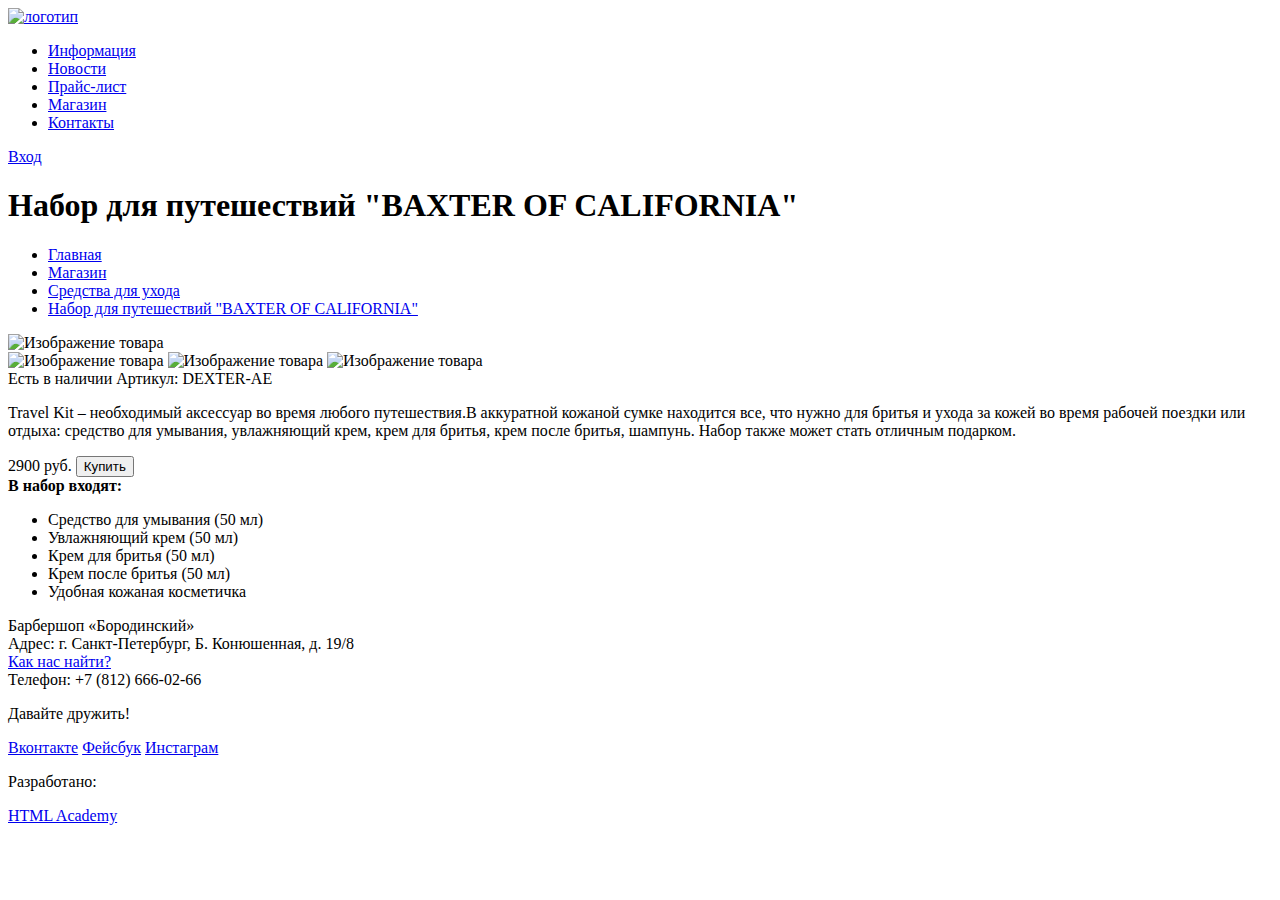
==== Item.html @ 91f65953 "тренировка разметки 1" ====
<!DOCTYPE html>
<html lang="en">
<head>
    <meta charset="UTF-8">
    <title>Тренировка разметки №1</title>
    <link rel="stylesheet" href="#">
</head>
<body>
    <header class="main-header">
        <div class="container">
            <nav class="main-navigation">
                <div class="logo">
                    <a href="#"><img src="http://placehold.it/150x100" alt="логотип"></a> 
                </div>
                <ul>
                    <li><a href="#">Информация</a></li>
                    <li><a href="#">Новости</a></li>
                    <li><a href="#">Прайс-лист</a></li>
                    <li><a href="#">Магазин</a></li>
                    <li><a href="#">Контакты</a></li>
                </ul>
            </nav>
            <div class="user-block">
                <a class="login" href="#">Вход</a>
            </div>
        </div>
    </header>
    <main>
       <h1>Набор для путешествий "BAXTER OF CALIFORNIA"</h1>
       <div class="breadcrumbs"> 
            <ul>
                <li><a href="#">Главная</a></li>
                <li><a href="#">Магазин</a></li>
                <li><a href="#">Средства для ухода</a></li>
                <li><a href="#">Набор для путешествий "BAXTER OF CALIFORNIA"</a></li>
            </ul>
        </div>
        <section class="item-image">
            <img src="http://placehold.it/150x100" alt="Изображение товара">
        </section>
        <section class="item-images">
            <img src="http://placehold.it/150x100" alt="Изображение товара">
            <img src="http://placehold.it/150x100" alt="Изображение товара">
            <img src="http://placehold.it/150x100" alt="Изображение товара">
        </section>
        <section class="item-description">
            <span class="item-avalable">Есть в наличии</span>
            <span class="item-article">Артикул: DEXTER-AE</span>
            <p>Travel Kit – необходимый аксессуар во время любого путешествия.В аккуратной кожаной сумке находится все, что нужно для бритья и ухода за кожей во время рабочей поездки или отдыха: средство для умывания, увлажняющий крем, крем для бритья, крем после бритья, шампунь. Набор также может стать отличным подарком. </p>
        </section>
        <section class="item-price"> 
             2900 руб.
             <button>Купить</button>
        </section>
        <section class="item-set">
           <b>В набор входят:</b>
            <ul>
                <li>Средство для умывания (50 мл)</li>
                <li>Увлажняющий крем (50 мл)</li>
                <li>Крем для бритья (50 мл)</li>
                <li>Крем после бритья (50 мл)</li>
                <li>Удобная кожаная косметичка</li>
            </ul>
        </section>
    </main>
     <footer class="main-footer">
        <div class="container">
            <section class="footer-contacts">
                 Барбершоп «Бородинский»<br>
                Адрес: г. Санкт-Петербург, Б. Конюшенная, д. 19/8<br>
                <a href="#">Как нас найти?</a><br>
                Телефон: +7 (812) 666-02-66
            </section>
            <section class="footer-social">
                <p>Давайте дружить!</p>
                <a class="social-btn social-btn-vk" href="#">Вконтакте</a>
                <a class="social-btn social-btn-fb" href="#">Фейсбук</a>
                <a class="social-btn social-btn-inst" href="#">Инстаграм</a>
            </section>
            <section class="footer-copyright">
                <p>Разработано:</p>
                <a class="btn" href="https://htmlacademy.ru">HTML Academy</a>
            </section>
      </div>
    </footer>
</body>
</html>
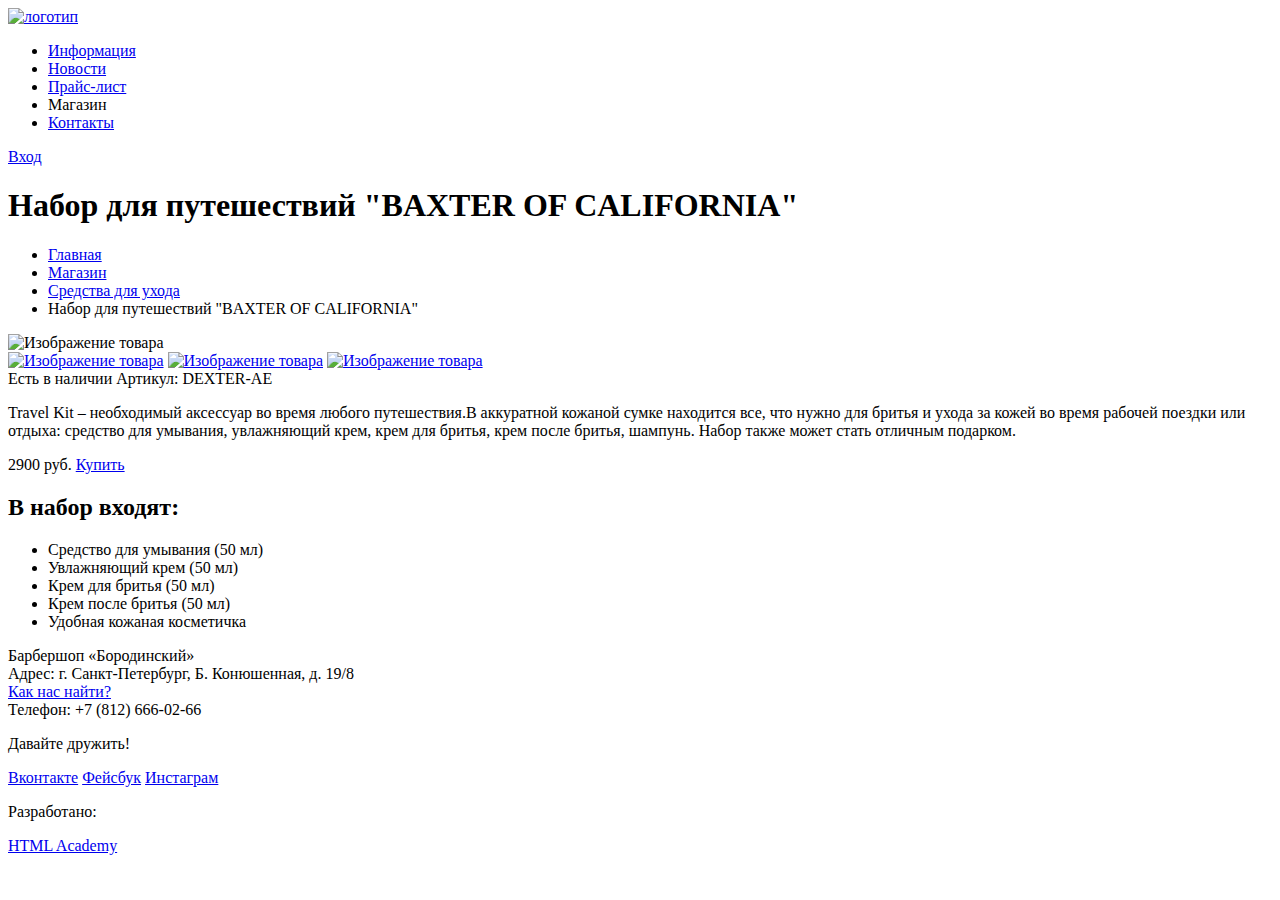
==== commit 30552cf6: "1" ====
--- a/Item.html
+++ b/Item.html
@@ -1,8 +1,8 @@
 <!DOCTYPE html>
-<html lang="en">
+<html lang="ru">
 <head>
     <meta charset="UTF-8">
-    <title>Тренировка разметки №1</title>
+    <title>Набор для путешествий "BAXTER OF CALIFORNIA"</title>
     <link rel="stylesheet" href="#">
 </head>
 <body>
@@ -16,7 +16,7 @@
                     <li><a href="#">Информация</a></li>
                     <li><a href="#">Новости</a></li>
                     <li><a href="#">Прайс-лист</a></li>
-                    <li><a href="#">Магазин</a></li>
+                    <li class="main-navigation-active"><a>Магазин</a></li>
                     <li><a href="#">Контакты</a></li>
                 </ul>
             </nav>
@@ -26,42 +26,42 @@
         </div>
     </header>
     <main>
-       <h1>Набор для путешествий "BAXTER OF CALIFORNIA"</h1>
-       <div class="breadcrumbs"> 
-            <ul>
+        <div class="container">
+            <h1>Набор для путешествий "BAXTER OF CALIFORNIA"</h1> 
+            <ul class="breadcrumbs">
                 <li><a href="#">Главная</a></li>
                 <li><a href="#">Магазин</a></li>
                 <li><a href="#">Средства для ухода</a></li>
-                <li><a href="#">Набор для путешествий "BAXTER OF CALIFORNIA"</a></li>
+                <li class="breadcrumbs-active"><a>Набор для путешествий "BAXTER OF CALIFORNIA"</a></li>
             </ul>
+            <section class="item-image">
+                <img src="http://placehold.it/150x100" alt="Изображение товара">
+            </section>
+            <section class="item-images">
+                <a href="#"><img src="http://placehold.it/150x100" alt="Изображение товара"></a>
+                <a href="#"><img src="http://placehold.it/150x100" alt="Изображение товара"></a>
+                <a href="#"><img src="http://placehold.it/150x100" alt="Изображение товара"></a>
+            </section>
+            <section class="item-description">
+                <span class="item-avalable">Есть в наличии</span>
+                <span class="item-article">Артикул: DEXTER-AE</span>
+                <p>Travel Kit – необходимый аксессуар во время любого путешествия.В аккуратной кожаной сумке находится все, что нужно для бритья и ухода за кожей во время рабочей поездки или отдыха: средство для умывания, увлажняющий крем, крем для бритья, крем после бритья, шампунь. Набор также может стать отличным подарком. </p>
+            </section>
+            <div class="item-price"> 
+                2900 руб.
+                <a href="#">Купить</a>
+            </div>
+            <section class="item-set">
+                <h2>В набор входят:</h2>
+                <ul class="item-set-list">
+                    <li>Средство для умывания (50 мл)</li>
+                    <li>Увлажняющий крем (50 мл)</li>
+                    <li>Крем для бритья (50 мл)</li>
+                    <li>Крем после бритья (50 мл)</li>
+                    <li>Удобная кожаная косметичка</li>
+                </ul>
+            </section>
         </div>
-        <section class="item-image">
-            <img src="http://placehold.it/150x100" alt="Изображение товара">
-        </section>
-        <section class="item-images">
-            <img src="http://placehold.it/150x100" alt="Изображение товара">
-            <img src="http://placehold.it/150x100" alt="Изображение товара">
-            <img src="http://placehold.it/150x100" alt="Изображение товара">
-        </section>
-        <section class="item-description">
-            <span class="item-avalable">Есть в наличии</span>
-            <span class="item-article">Артикул: DEXTER-AE</span>
-            <p>Travel Kit – необходимый аксессуар во время любого путешествия.В аккуратной кожаной сумке находится все, что нужно для бритья и ухода за кожей во время рабочей поездки или отдыха: средство для умывания, увлажняющий крем, крем для бритья, крем после бритья, шампунь. Набор также может стать отличным подарком. </p>
-        </section>
-        <section class="item-price"> 
-             2900 руб.
-             <button>Купить</button>
-        </section>
-        <section class="item-set">
-           <b>В набор входят:</b>
-            <ul>
-                <li>Средство для умывания (50 мл)</li>
-                <li>Увлажняющий крем (50 мл)</li>
-                <li>Крем для бритья (50 мл)</li>
-                <li>Крем после бритья (50 мл)</li>
-                <li>Удобная кожаная косметичка</li>
-            </ul>
-        </section>
     </main>
      <footer class="main-footer">
         <div class="container">
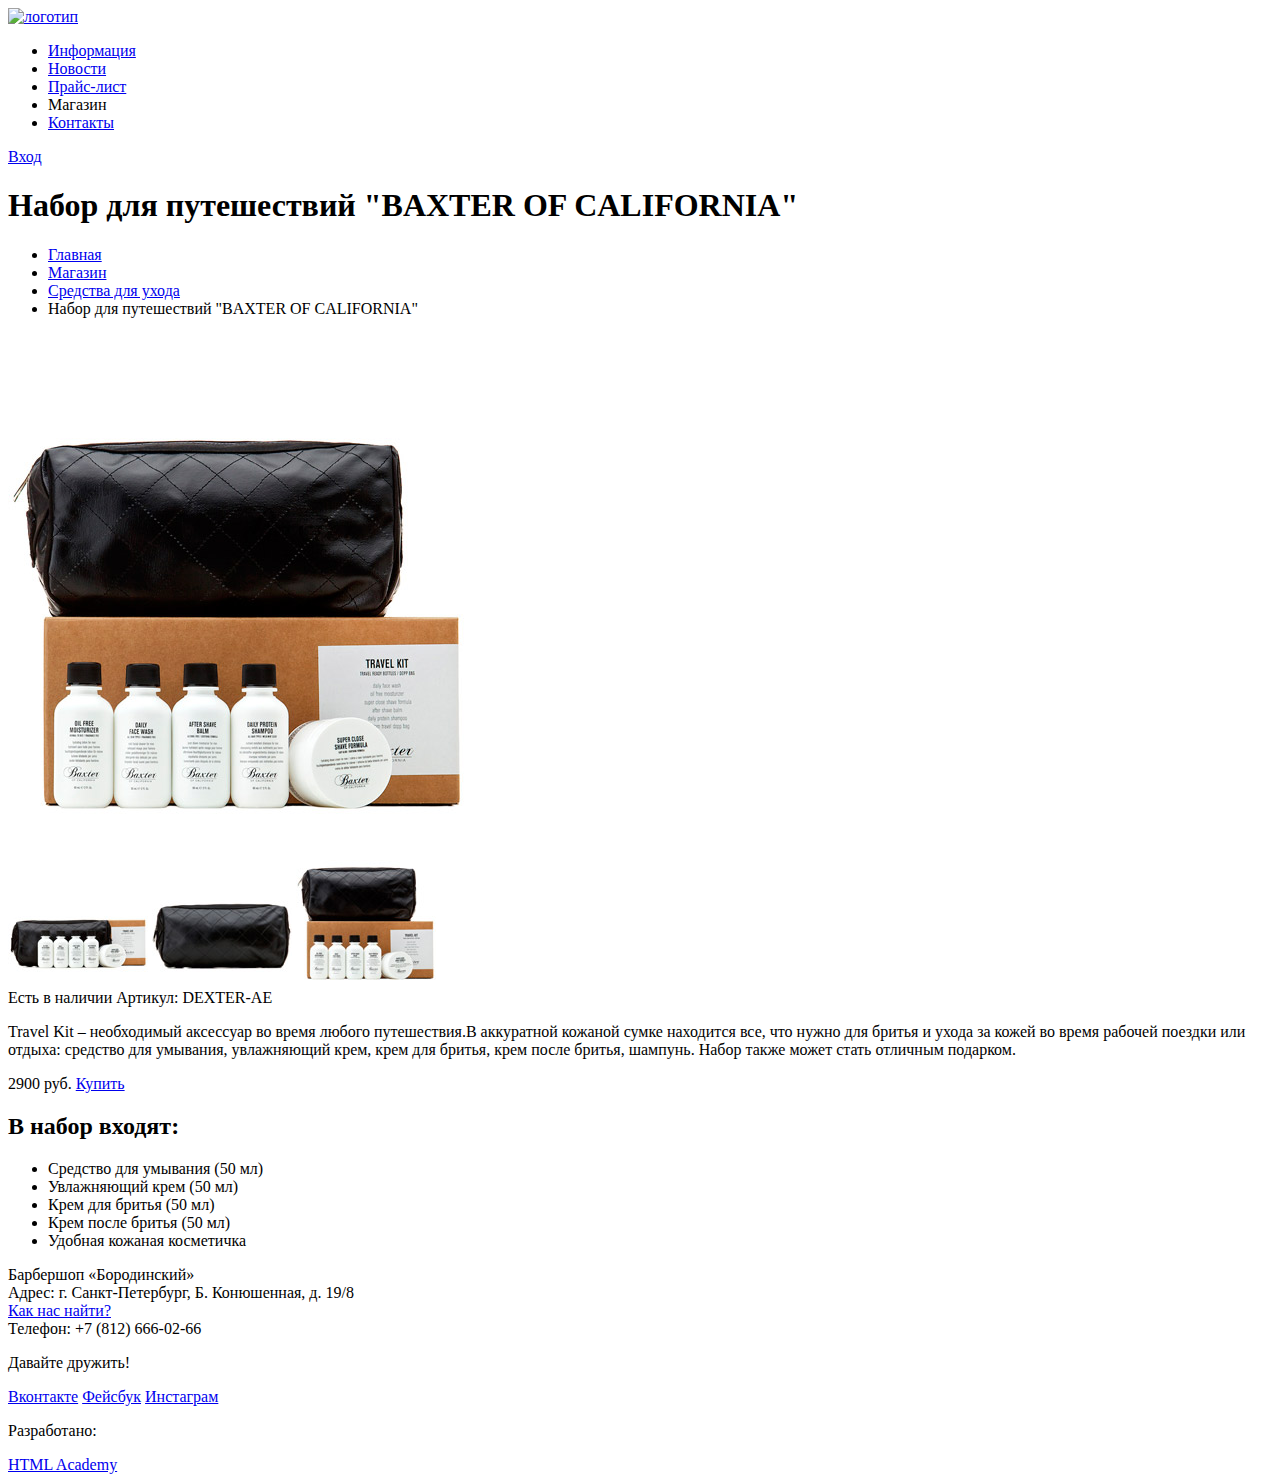
==== commit 30373fe6: "стили" ====
--- a/Item.html
+++ b/Item.html
@@ -3,14 +3,14 @@
 <head>
     <meta charset="UTF-8">
     <title>Набор для путешествий "BAXTER OF CALIFORNIA"</title>
-    <link rel="stylesheet" href="#">
+    <link rel="stylesheet" href="css/style.css">
 </head>
 <body>
     <header class="main-header">
         <div class="container">
             <nav class="main-navigation">
                 <div class="logo">
-                    <a href="#"><img src="http://placehold.it/150x100" alt="логотип"></a> 
+                    <a href="#"><img src="img/item/logo.png" alt="логотип"></a> 
                 </div>
                 <ul>
                     <li><a href="#">Информация</a></li>
@@ -35,12 +35,12 @@
                 <li class="breadcrumbs-active"><a>Набор для путешествий "BAXTER OF CALIFORNIA"</a></li>
             </ul>
             <section class="item-image">
-                <img src="http://placehold.it/150x100" alt="Изображение товара">
+                <img src="img/item/item-big.jpg" alt="Изображение товара">
             </section>
             <section class="item-images">
-                <a href="#"><img src="http://placehold.it/150x100" alt="Изображение товара"></a>
-                <a href="#"><img src="http://placehold.it/150x100" alt="Изображение товара"></a>
-                <a href="#"><img src="http://placehold.it/150x100" alt="Изображение товара"></a>
+                <a href="#"><img src="img/item/item-mini-1.jpg" alt="Изображение товара"></a>
+                <a href="#"><img src="img/item/item-mini-2.jpg" alt="Изображение товара"></a>
+                <a href="#"><img src="img/item/item-mini-3.jpg" alt="Изображение товара"></a>
             </section>
             <section class="item-description">
                 <span class="item-avalable">Есть в наличии</span>
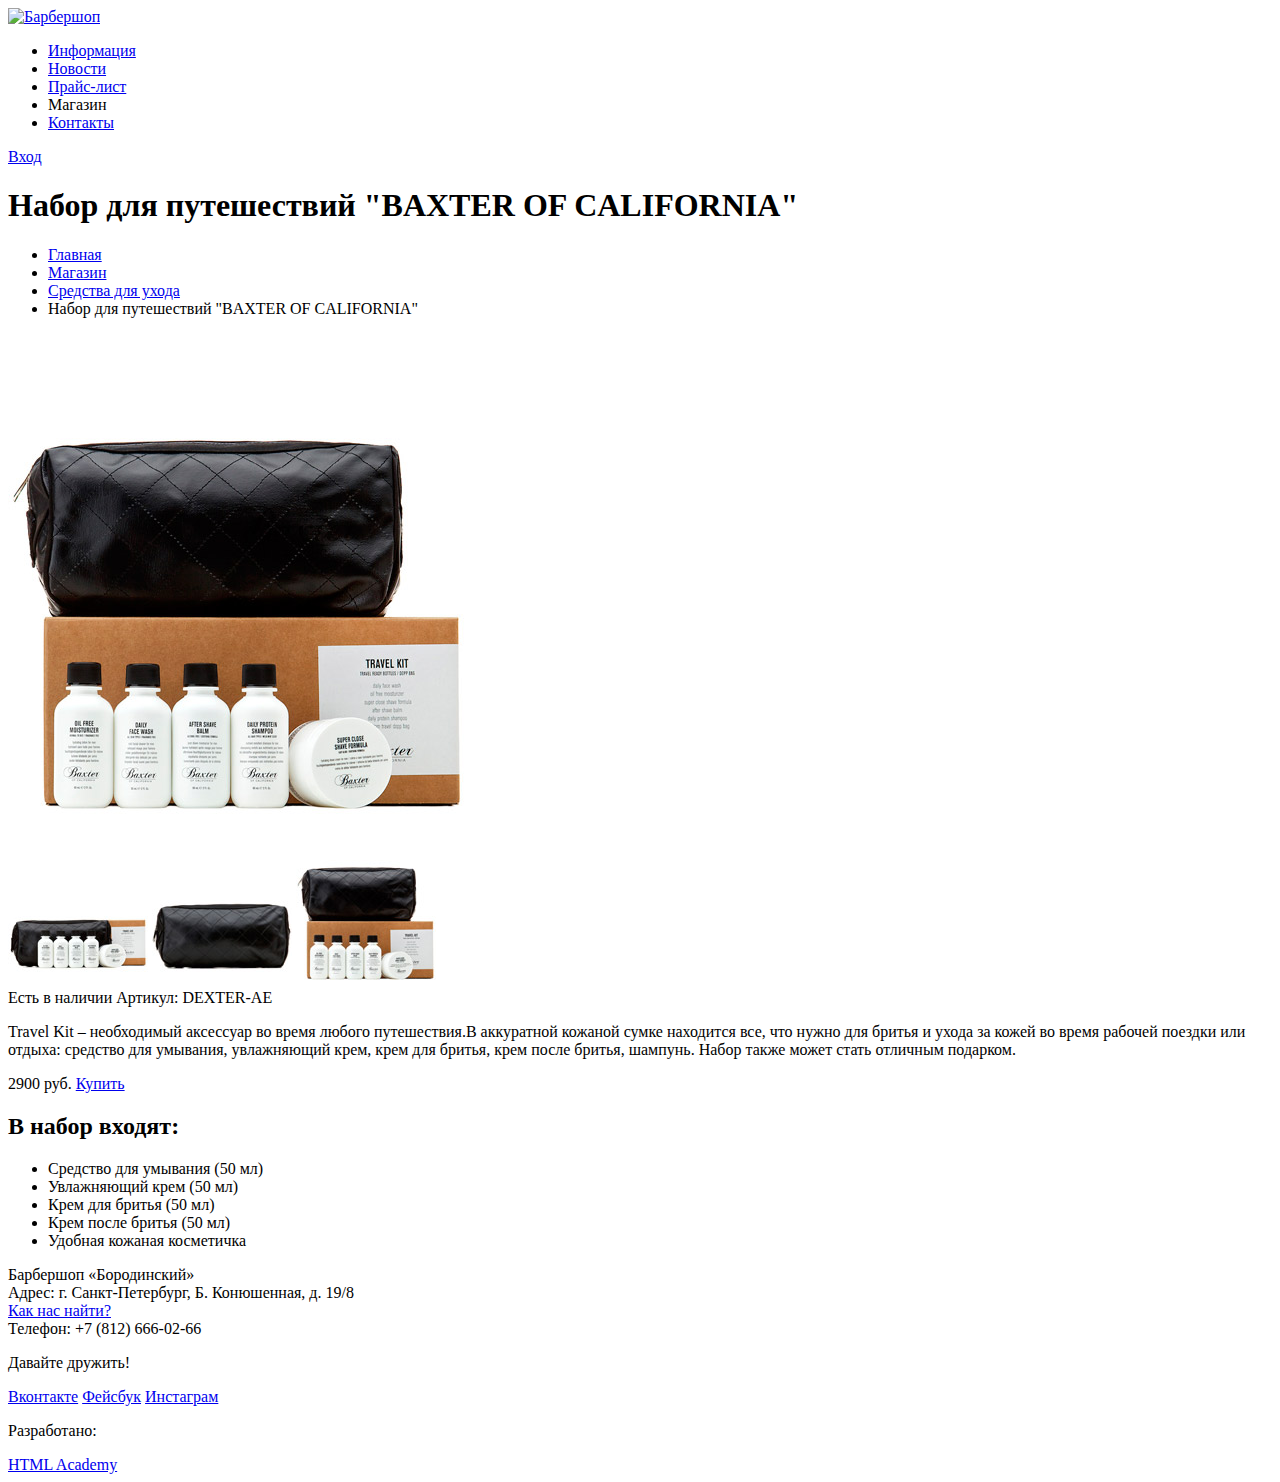
==== commit aea79b7c: "logo" ====
--- a/Item.html
+++ b/Item.html
@@ -10,7 +10,7 @@
         <div class="container">
             <nav class="main-navigation">
                 <div class="logo">
-                    <a href="#"><img src="img/item/logo.png" alt="логотип"></a> 
+                    <a href="#"><img src="img/item/logo.png" width="111" height="24" alt="Барбершоп"></a> 
                 </div>
                 <ul>
                     <li><a href="#">Информация</a></li>
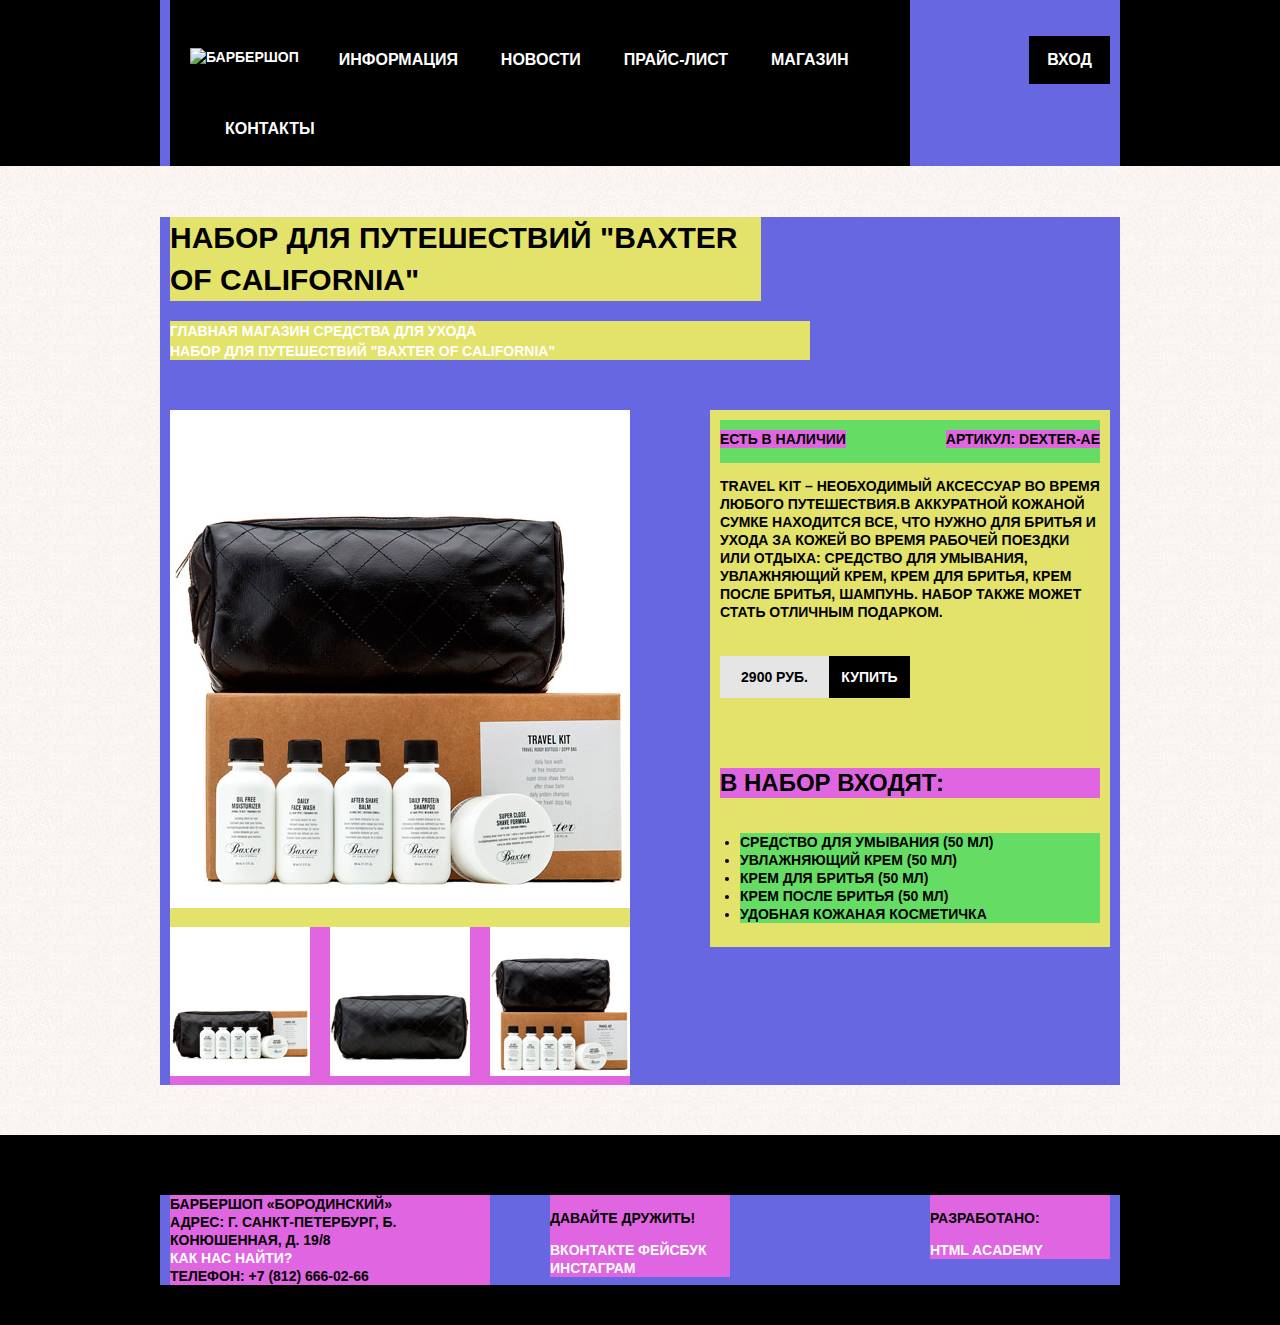
==== commit be5f96ca: "1" ====
--- a/Item.html
+++ b/Item.html
@@ -7,16 +7,16 @@
 </head>
 <body>
     <header class="main-header">
-        <div class="container">
+        <div class="container clearfix">
             <nav class="main-navigation">
                 <div class="logo">
                     <a href="#"><img src="img/item/logo.png" width="111" height="24" alt="Барбершоп"></a> 
                 </div>
-                <ul>
+                <ul class="main-navigation-list">
                     <li><a href="#">Информация</a></li>
                     <li><a href="#">Новости</a></li>
                     <li><a href="#">Прайс-лист</a></li>
-                    <li class="main-navigation-active"><a>Магазин</a></li>
+                    <li class="main-navigation-active"><a href="catalog.html">Магазин</a></li>
                     <li><a href="#">Контакты</a></li>
                 </ul>
             </nav>
@@ -26,7 +26,7 @@
         </div>
     </header>
     <main>
-        <div class="container">
+        <div class="container clearfix">
             <h1>Набор для путешествий "BAXTER OF CALIFORNIA"</h1> 
             <ul class="breadcrumbs">
                 <li><a href="#">Главная</a></li>
@@ -34,6 +34,7 @@
                 <li><a href="#">Средства для ухода</a></li>
                 <li class="breadcrumbs-active"><a>Набор для путешествий "BAXTER OF CALIFORNIA"</a></li>
             </ul>
+            <div class="images">
             <section class="item-image">
                 <img src="img/item/item-big.jpg" alt="Изображение товара">
             </section>
@@ -42,14 +43,16 @@
                 <a href="#"><img src="img/item/item-mini-2.jpg" alt="Изображение товара"></a>
                 <a href="#"><img src="img/item/item-mini-3.jpg" alt="Изображение товара"></a>
             </section>
+            </div>
             <section class="item-description">
-                <span class="item-avalable">Есть в наличии</span>
-                <span class="item-article">Артикул: DEXTER-AE</span>
-                <p>Travel Kit – необходимый аксессуар во время любого путешествия.В аккуратной кожаной сумке находится все, что нужно для бритья и ухода за кожей во время рабочей поездки или отдыха: средство для умывания, увлажняющий крем, крем для бритья, крем после бритья, шампунь. Набор также может стать отличным подарком. </p>
-            </section>
+                <div class="item-description-top clearfix">
+                    <span class="item-avalable">Есть в наличии</span>
+                    <span class="item-article">Артикул: DEXTER-AE</span>
+                </div>
+                <p class="item-description-main">Travel Kit – необходимый аксессуар во время любого путешествия.В аккуратной кожаной сумке находится все, что нужно для бритья и ухода за кожей во время рабочей поездки или отдыха: средство для умывания, увлажняющий крем, крем для бритья, крем после бритья, шампунь. Набор также может стать отличным подарком. </p>
             <div class="item-price"> 
-                2900 руб.
-                <a href="#">Купить</a>
+                <span class="item-price-rub">2900 руб.</span>
+                <a href="#" class="item-price-button">Купить</a>
             </div>
             <section class="item-set">
                 <h2>В набор входят:</h2>
@@ -61,10 +64,11 @@
                     <li>Удобная кожаная косметичка</li>
                 </ul>
             </section>
+            </section>
         </div>
     </main>
      <footer class="main-footer">
-        <div class="container">
+        <div class="container clearfix">
             <section class="footer-contacts">
                  Барбершоп «Бородинский»<br>
                 Адрес: г. Санкт-Петербург, Б. Конюшенная, д. 19/8<br>
--- a/css/style.css
+++ b/css/style.css
@@ -0,0 +1,277 @@
+body {
+    font-family: "PT Sans Narrow", "Arial";
+    font-weight: 700;
+    font-size: 14px;
+    line-height: 18px;
+    color: black;
+    text-transform: uppercase;
+    margin: 0;
+    padding: 0;
+    min-width: 1200;
+    min-height: 1750;
+    background-image: url(../img/index/texture.jpg)
+}
+h1 {
+    font-size: 30px;
+    line-height: 42px;
+}
+h2 {
+    background-color: #e065e1;
+    font-size: 24px;
+    line-height: 30px;
+    margin-bottom: 35px;
+}
+a {
+    text-decoration: none;
+    color: white;
+}
+.main-navigation-list>li,.breadcrumbs>li {
+    list-style: none;
+    display: inline-block;
+    vertical-align: middle;
+}
+.main-navigation-list>li {
+    padding: 0 15px;
+    font-size: 16px;
+    margin-right: 9px;
+    padding-top: 37px;
+    padding-bottom: 14px;
+}
+.container {
+    background-color: #6768e1;
+    width: 940px;
+    padding: 0 10px;
+    margin: 0 auto;
+}
+.main-header {
+    width: 100%;
+    background-color: black;
+    margin-bottom: 51px;
+    padding-top: 0;
+    padding-bottom: 0px;
+}
+.logo {
+    float: left;
+    margin-left: 20px;
+    margin-right: 25px;
+    margin-top: 48px
+}
+.main-navigation {
+    background-color: black;
+    float: left;
+    width: 740px;
+}
+.user-block {
+    background-color: black;
+    float: right;
+    text-align: center;
+    padding: 15px 18px;
+    margin-top: 36px;
+    font-size: 16px;
+}
+.clearfix::after {
+  content: "";
+  display: table;
+  clear: both;
+}
+h1 {
+    background-color: #e3e26a;
+    float: left;
+    width: 591px;
+    margin: auto;
+    margin-bottom: 20px;
+}
+.breadcrumbs {
+    background-color: #e3e26a;
+    float: left;
+    width: 640px;
+    padding: 0px;
+    margin: auto;
+    margin-bottom: 50px;
+}
+.images {
+    float: left;
+    background-color: #e3e26a;
+    width: 460px;
+    margin-right: 80px;
+}
+.item-image>img {
+    background-color: #e3e26a;
+    margin-bottom: 15px;
+}
+.item-images {
+    float: left;
+    background-color: #e065e1;
+    width: auto;
+    font-size: 0;
+}
+.item-images>a {
+    display: inline-block;
+    margin-right: 20px;
+    padding: 0;
+}
+.item-images>a:last-child {
+    margin-right: 0px;
+}
+.item-description {
+    background-color: #e3e26a;
+    float: left;
+    width: 380px;
+    padding: 10px;
+    margin: auto;
+}
+.item-description-top {
+    background-color: #65dd64;
+}
+.item-avalable {
+    background-color: #e065e1;
+    float: left;
+    margin-bottom: 15px;
+    margin-top: 10px;
+}
+.item-article {
+    background-color: #e065e1;
+    float: right;
+    margin-bottom: 15px;
+    margin-top: 10px;
+}
+.item-price {
+    width: 190px;
+    display: inline-block;
+    font-size: 0;
+    margin-bottom: 50px;
+}
+.item-description-main {
+    margin-bottom: 35px;
+}
+.item-price-rub {
+    background-color: #e5e5e5;
+    font-size: 14px;
+    float: left;
+    text-align: center;
+    width: 109px;
+    padding: 12px 0;
+}
+.item-price-button {
+    display: block;
+    text-align: center;
+    background-color: black;
+    font-size: 14px;
+    padding: 12px 0;
+}
+.item-set-list {
+    margin-left: 20px;
+    background-color: #65dd64;
+    padding: 0px;
+    list-style-image: url(../img/item/romb.svg);
+}
+.main-footer {
+    width: 100%;
+    background: black;
+    margin-top: 50px;
+    padding-top: 60px;
+    padding-bottom: 40px;
+}
+.footer-contacts {
+    background-color: #e065e1;
+    float: left;
+    width: 320px;
+}
+.footer-social {
+    background-color: #e065e1;
+    float: left;
+    width: 180px;
+    margin-left: 60px;
+}
+.footer-copyright {
+    background-color: #e065e1;
+    float: right;
+    width: 180px;
+}
+.catalog-pick    {
+    float: left;
+    clear: both;
+    width: 175px;
+    background-color: #e065e1;
+    margin-right: 60px;
+    font-size: 14px;
+}
+input[type="checkbox"] + label {
+    display: inline-block;
+    background: url(../img/shop/checkbox-off.png) no-repeat 1px;
+    width: 125px;
+    padding: 9px 0;
+    margin-bottom: 1px;
+    padding-left: 45px
+}
+input[type="checkbox"] + label:last-child {
+    margin-bottom: 45px;
+}
+input[type="checkbox"]:checked + label {
+    background: url(../img/shop/checkbox-on.png) no-repeat 1px;
+}
+input[type="radio"] + label {
+    display: inline-block;
+    background: url(../img/shop/radio-off.png) no-repeat 1px;
+    width: 125px;
+    padding: 9px 0;
+    margin-bottom: 1px;
+    padding-left: 45px
+}
+input[type="radio"]:checked + label {
+    background: url(../img/shop/radio-on.png) no-repeat 1px;
+}
+input {
+    display: none;
+}
+input[type="submit"] {
+    display: block;
+    padding: 14px 29px 14px 34px;
+    margin-top: 40px;
+    background: black;
+    color: white;
+    text-align: center;
+    text-transform: uppercase;
+    font-family: inherit;
+    border: none;
+    
+}
+.pick-container>h2 {
+    padding: 0px;
+    margin: -5px 1px;
+    margin-bottom: 20px;
+    clear: both;
+}
+.catalog-items {
+    float: right;
+    width: 700px;
+    font-size: 0px; 
+}
+.item {
+    display: inline-block;
+    vertical-align: top;
+    width: 220px;
+    height: 285px;
+    margin-right: 20px;
+    margin-bottom: 20px;
+    background-color: white;
+}
+.item:nth-child(3n+3) {
+    margin: 0px;
+}
+.item-name {
+    width: 170px;
+    height: 45px;
+    padding: 5px;
+    padding-left: 15px;
+    padding-bottom: 3px;
+    font-size: 14px;
+    text-transform: none;
+}
+.item-name>a {
+    color: black;
+}
+.item-bottom {
+    padding: 0px 15px;
+    padding-bottom: 15px;
+}